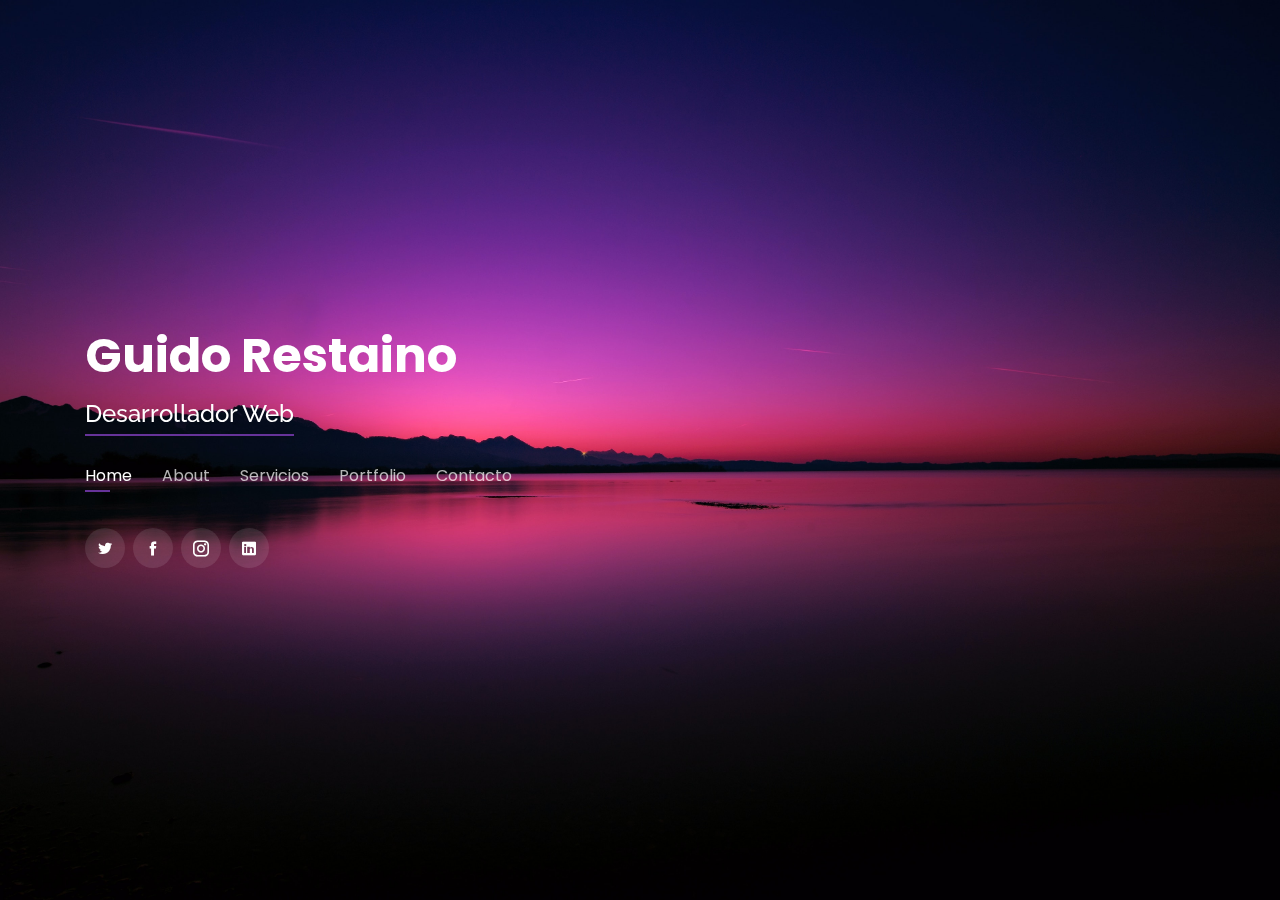
==== index.html @ 4ebf2db3 "template" ====
<!DOCTYPE html>
<html lang="en">

<head>
  <meta charset="utf-8">
  <meta content="width=device-width, initial-scale=1.0" name="viewport">

  <title>Personal Bootstrap Template</title>
  <meta content="" name="descriptison">
  <meta content="" name="keywords">

  <!-- Favicons -->
  <link href="assets/img/favicon.png" rel="icon">
  <link href="assets/img/apple-touch-icon.png" rel="apple-touch-icon">

  <!-- Google Fonts -->
  <link href="https://fonts.googleapis.com/css?family=Open+Sans:300,300i,400,400i,600,600i,700,700i|Raleway:300,300i,400,400i,500,500i,600,600i,700,700i|Poppins:300,300i,400,400i,500,500i,600,600i,700,700i" rel="stylesheet">

  <!-- Vendor CSS Files -->
  <link href="assets/vendor/bootstrap/css/bootstrap.min.css" rel="stylesheet">
  <link href="assets/vendor/icofont/icofont.min.css" rel="stylesheet">
  <link href="assets/vendor/remixicon/remixicon.css" rel="stylesheet">
  <link href="assets/vendor/owl.carousel/assets/owl.carousel.min.css" rel="stylesheet">
  <link href="assets/vendor/boxicons/css/boxicons.min.css" rel="stylesheet">
  <link href="assets/vendor/venobox/venobox.css" rel="stylesheet">

  <!-- Template Main CSS File -->
  <link href="assets/css/style.css" rel="stylesheet">

  <!-- =======================================================
  * Template Name: Personal - v2.3.0
  * Template URL: https://bootstrapmade.com/personal-free-resume-bootstrap-template/
  * Author: BootstrapMade.com
  * License: https://bootstrapmade.com/license/
  ======================================================== -->
</head>

<body>

  <!-- ======= Header ======= -->
  <header id="header" class="header-tops">
    <div class="container">

      <h1><a href="index.html">Guido Restaino</a></h1>
      <!-- Uncomment below if you prefer to use an image logo -->
      <!-- <a href="index.html" class="mr-auto"><img src="assets/img/logo.png" alt="" class="img-fluid"></a> -->
      <h2> <span>Desarrollador Web</span> </h2>

      <nav class="nav-menu d-none d-lg-block">
        <ul>
          <li class="active"><a href="#header">Home</a></li>
          <li><a href="#about">About</a></li>
          <li><a href="#services">Servicios</a></li>
          <li><a href="#portfolio">Portfolio</a></li>
          <li><a href="#contact">Contacto</a></li>
        </ul>
      </nav><!-- .nav-menu -->

      <div class="social-links">
        <a href="#" class="twitter"><i class="icofont-twitter"></i></a>
        <a href="#" class="facebook"><i class="icofont-facebook"></i></a>
        <a href="#" class="instagram"><i class="icofont-instagram"></i></a>
        <a href="#" class="linkedin"><i class="icofont-linkedin"></i></a>
      </div>

    </div>
  </header><!-- End Header -->

  <!-- ======= About Section ======= -->
  <section id="about" class="about">

    <!-- ======= About Me ======= -->
    <div class="about-me container">

      <div class="section-title">
        <h2>About</h2>
      </div>

      <div class="row">
        <div class="col-lg-4" data-aos="fade-right">
          <img src="assets/img/me.jpg" class="img-fluid" alt="">
        </div>
        <div class="col-lg-8 pt-4 pt-lg-0 content" data-aos="fade-left">
          <h3> &amp; Desarrollador Web</h3>
          <p class="font-italic">
            Lorem ipsum dolor sit amet, consectetur adipiscing elit, sed do eiusmod tempor incididunt ut labore et dolore
            magna aliqua.
          </p>
          <div class="row">
            <div class="col-lg-6">
              <ul>
                <li><i class="icofont-rounded-right"></i> <strong>Birthday:</strong> 1 May 1995</li>
                <li><i class="icofont-rounded-right"></i> <strong>Website:</strong> www.example.com</li>
                <li><i class="icofont-rounded-right"></i> <strong>Phone:</strong> +123 456 7890</li>
                <li><i class="icofont-rounded-right"></i> <strong>City:</strong> City : New York, USA</li>
              </ul>
            </div>
            <div class="col-lg-6">
              <ul>
                <li><i class="icofont-rounded-right"></i> <strong>Age:</strong> 30</li>
                <li><i class="icofont-rounded-right"></i> <strong>Degree:</strong> Master</li>
                <li><i class="icofont-rounded-right"></i> <strong>PhEmailone:</strong> email@example.com</li>
                <li><i class="icofont-rounded-right"></i> <strong>Freelance:</strong> Available</li>
              </ul>
            </div>
          </div>
          <p>
            Officiis eligendi itaque labore et dolorum mollitia officiis optio vero. Quisquam sunt adipisci omnis et ut. Nulla accusantium dolor incidunt officia tempore. Et eius omnis.
            Cupiditate ut dicta maxime officiis quidem quia. Sed et consectetur qui quia repellendus itaque neque. Aliquid amet quidem ut quaerat cupiditate. Ab et eum qui repellendus omnis culpa magni laudantium dolores.
          </p>
        </div>
      </div>

    </div><!-- End About Me -->

    <!-- ======= Counts ======= -->
    <div class="counts container">

      <div class="row">

        <div class="col-lg-3 col-md-6">
          <div class="count-box">
            <i class="icofont-simple-smile"></i>
            <span data-toggle="counter-up">232</span>
            <p>Happy Clients</p>
          </div>
        </div>

        <div class="col-lg-3 col-md-6 mt-5 mt-md-0">
          <div class="count-box">
            <i class="icofont-document-folder"></i>
            <span data-toggle="counter-up">521</span>
            <p>Projects</p>
          </div>
        </div>

        <div class="col-lg-3 col-md-6 mt-5 mt-lg-0">
          <div class="count-box">
            <i class="icofont-live-support"></i>
            <span data-toggle="counter-up">1,463</span>
            <p>Hours Of Support</p>
          </div>
        </div>

        <div class="col-lg-3 col-md-6 mt-5 mt-lg-0">
          <div class="count-box">
            <i class="icofont-users-alt-5"></i>
            <span data-toggle="counter-up">15</span>
            <p>Hard Workers</p>
          </div>
        </div>

      </div>

    </div><!-- End Counts -->

    <!-- ======= Skills  ======= -->
    <div class="skills container">

      <div class="section-title">
        <h2>Skills</h2>
      </div>

      <div class="row skills-content">

        <div class="col-lg-6">

          <div class="progress">
            <span class="skill">HTML <i class="val">100%</i></span>
            <div class="progress-bar-wrap">
              <div class="progress-bar" role="progressbar" aria-valuenow="100" aria-valuemin="0" aria-valuemax="100"></div>
            </div>
          </div>

          <div class="progress">
            <span class="skill">CSS <i class="val">90%</i></span>
            <div class="progress-bar-wrap">
              <div class="progress-bar" role="progressbar" aria-valuenow="90" aria-valuemin="0" aria-valuemax="100"></div>
            </div>
          </div>

          <div class="progress">
            <span class="skill">JavaScript <i class="val">75%</i></span>
            <div class="progress-bar-wrap">
              <div class="progress-bar" role="progressbar" aria-valuenow="75" aria-valuemin="0" aria-valuemax="100"></div>
            </div>
          </div>

        </div>

        <div class="col-lg-6">

          <div class="progress">
            <span class="skill">PHP <i class="val">80%</i></span>
            <div class="progress-bar-wrap">
              <div class="progress-bar" role="progressbar" aria-valuenow="80" aria-valuemin="0" aria-valuemax="100"></div>
            </div>
          </div>

          <div class="progress">
            <span class="skill">WordPress/CMS <i class="val">90%</i></span>
            <div class="progress-bar-wrap">
              <div class="progress-bar" role="progressbar" aria-valuenow="90" aria-valuemin="0" aria-valuemax="100"></div>
            </div>
          </div>

          <div class="progress">
            <span class="skill">Photoshop <i class="val">55%</i></span>
            <div class="progress-bar-wrap">
              <div class="progress-bar" role="progressbar" aria-valuenow="55" aria-valuemin="0" aria-valuemax="100"></div>
            </div>
          </div>

        </div>

      </div>

    </div><!-- End Skills -->

    <!-- ======= Interests ======= -->
    <div class="interests container">

      <div class="section-title">
        <h2>Interests</h2>
      </div>

      <div class="row">
        <div class="col-lg-3 col-md-4">
          <div class="icon-box">
            <i class="ri-store-line" style="color: #ffbb2c;"></i>
            <h3>Lorem Ipsum</h3>
          </div>
        </div>
        <div class="col-lg-3 col-md-4 mt-4 mt-md-0">
          <div class="icon-box">
            <i class="ri-bar-chart-box-line" style="color: #5578ff;"></i>
            <h3>Dolor Sitema</h3>
          </div>
        </div>
        <div class="col-lg-3 col-md-4 mt-4 mt-md-0">
          <div class="icon-box">
            <i class="ri-calendar-todo-line" style="color: #e80368;"></i>
            <h3>Sed perspiciatis</h3>
          </div>
        </div>
        <div class="col-lg-3 col-md-4 mt-4 mt-lg-0">
          <div class="icon-box">
            <i class="ri-paint-brush-line" style="color: #e361ff;"></i>
            <h3>Magni Dolores</h3>
          </div>
        </div>
        <div class="col-lg-3 col-md-4 mt-4">
          <div class="icon-box">
            <i class="ri-database-2-line" style="color: #47aeff;"></i>
            <h3>Nemo Enim</h3>
          </div>
        </div>
        <div class="col-lg-3 col-md-4 mt-4">
          <div class="icon-box">
            <i class="ri-gradienter-line" style="color: #ffa76e;"></i>
            <h3>Eiusmod Tempor</h3>
          </div>
        </div>
        <div class="col-lg-3 col-md-4 mt-4">
          <div class="icon-box">
            <i class="ri-file-list-3-line" style="color: #11dbcf;"></i>
            <h3>Midela Teren</h3>
          </div>
        </div>
        <div class="col-lg-3 col-md-4 mt-4">
          <div class="icon-box">
            <i class="ri-price-tag-2-line" style="color: #4233ff;"></i>
            <h3>Pira Neve</h3>
          </div>
        </div>
        <div class="col-lg-3 col-md-4 mt-4">
          <div class="icon-box">
            <i class="ri-anchor-line" style="color: #b2904f;"></i>
            <h3>Dirada Pack</h3>
          </div>
        </div>
        <div class="col-lg-3 col-md-4 mt-4">
          <div class="icon-box">
            <i class="ri-disc-line" style="color: #b20969;"></i>
            <h3>Moton Ideal</h3>
          </div>
        </div>
        <div class="col-lg-3 col-md-4 mt-4">
          <div class="icon-box">
            <i class="ri-base-station-line" style="color: #ff5828;"></i>
            <h3>Verdo Park</h3>
          </div>
        </div>
        <div class="col-lg-3 col-md-4 mt-4">
          <div class="icon-box">
            <i class="ri-fingerprint-line" style="color: #29cc61;"></i>
            <h3>Flavor Nivelanda</h3>
          </div>
        </div>
      </div>

    </div><!-- End Interests -->

    

  </section><!-- End About Section -->

 

  <!-- ======= Services Section ======= -->
  <section id="services" class="services">
    <div class="container">

      <div class="section-title">
        <h2>Services</h2>
        <p>My Services</p>
      </div>

      <div class="row">
        <div class="col-lg-4 col-md-6 d-flex align-items-stretch">
          <div class="icon-box">
            <div class="icon"><i class="bx bxl-dribbble"></i></div>
            <h4><a href="">Lorem Ipsum</a></h4>
            <p>Voluptatum deleniti atque corrupti quos dolores et quas molestias excepturi</p>
          </div>
        </div>

        <div class="col-lg-4 col-md-6 d-flex align-items-stretch mt-4 mt-md-0">
          <div class="icon-box">
            <div class="icon"><i class="bx bx-file"></i></div>
            <h4><a href="">Sed ut perspiciatis</a></h4>
            <p>Duis aute irure dolor in reprehenderit in voluptate velit esse cillum dolore</p>
          </div>
        </div>

        <div class="col-lg-4 col-md-6 d-flex align-items-stretch mt-4 mt-lg-0">
          <div class="icon-box">
            <div class="icon"><i class="bx bx-tachometer"></i></div>
            <h4><a href="">Magni Dolores</a></h4>
            <p>Excepteur sint occaecat cupidatat non proident, sunt in culpa qui officia</p>
          </div>
        </div>

        <div class="col-lg-4 col-md-6 d-flex align-items-stretch mt-4">
          <div class="icon-box">
            <div class="icon"><i class="bx bx-world"></i></div>
            <h4><a href="">Nemo Enim</a></h4>
            <p>At vero eos et accusamus et iusto odio dignissimos ducimus qui blanditiis</p>
          </div>
        </div>

        <div class="col-lg-4 col-md-6 d-flex align-items-stretch mt-4">
          <div class="icon-box">
            <div class="icon"><i class="bx bx-slideshow"></i></div>
            <h4><a href="">Dele cardo</a></h4>
            <p>Quis consequatur saepe eligendi voluptatem consequatur dolor consequuntur</p>
          </div>
        </div>

        <div class="col-lg-4 col-md-6 d-flex align-items-stretch mt-4">
          <div class="icon-box">
            <div class="icon"><i class="bx bx-arch"></i></div>
            <h4><a href="">Divera don</a></h4>
            <p>Modi nostrum vel laborum. Porro fugit error sit minus sapiente sit aspernatur</p>
          </div>
        </div>

      </div>

    </div>
  </section><!-- End Services Section -->

  <!-- ======= Portfolio Section ======= -->
  <section id="portfolio" class="portfolio">
    <div class="container">

      <div class="section-title">
        <h2>Portfolio</h2>
        <p>My Works</p>
      </div>

      <div class="row">
        <div class="col-lg-12 d-flex justify-content-center">
          <ul id="portfolio-flters">
            <li data-filter="*" class="filter-active">All</li>
            <li data-filter=".filter-app">App</li>
            <li data-filter=".filter-card">Card</li>
            <li data-filter=".filter-web">Web</li>
          </ul>
        </div>
      </div>

      <div class="row portfolio-container">

        <div class="col-lg-4 col-md-6 portfolio-item filter-app">
          <div class="portfolio-wrap">
            <img src="assets/img/portfolio/portfolio-1.jpg" class="img-fluid" alt="">
            <div class="portfolio-info">
              <h4>App 1</h4>
              <p>App</p>
              <div class="portfolio-links">
                <a href="assets/img/portfolio/portfolio-1.jpg" data-gall="portfolioGallery" class="venobox" title="App 1"><i class="bx bx-plus"></i></a>
                <a href="portfolio-details.html" data-gall="portfolioDetailsGallery" data-vbtype="iframe" class="venobox" title="Portfolio Details"><i class="bx bx-link"></i></a>
              </div>
            </div>
          </div>
        </div>

        <div class="col-lg-4 col-md-6 portfolio-item filter-web">
          <div class="portfolio-wrap">
            <img src="assets/img/portfolio/portfolio-2.jpg" class="img-fluid" alt="">
            <div class="portfolio-info">
              <h4>Web 3</h4>
              <p>Web</p>
              <div class="portfolio-links">
                <a href="assets/img/portfolio/portfolio-2.jpg" data-gall="portfolioGallery" class="venobox" title="Web 3"><i class="bx bx-plus"></i></a>
                <a href="portfolio-details.html" data-gall="portfolioDetailsGallery" data-vbtype="iframe" class="venobox" title="Portfolio Details"><i class="bx bx-link"></i></a>
              </div>
            </div>
          </div>
        </div>

        <div class="col-lg-4 col-md-6 portfolio-item filter-app">
          <div class="portfolio-wrap">
            <img src="assets/img/portfolio/portfolio-3.jpg" class="img-fluid" alt="">
            <div class="portfolio-info">
              <h4>App 2</h4>
              <p>App</p>
              <div class="portfolio-links">
                <a href="assets/img/portfolio/portfolio-3.jpg" data-gall="portfolioGallery" class="venobox" title="App 2"><i class="bx bx-plus"></i></a>
                <a href="portfolio-details.html" data-gall="portfolioDetailsGallery" data-vbtype="iframe" class="venobox" title="Portfolio Details"><i class="bx bx-link"></i></a>
              </div>
            </div>
          </div>
        </div>

        <div class="col-lg-4 col-md-6 portfolio-item filter-card">
          <div class="portfolio-wrap">
            <img src="assets/img/portfolio/portfolio-4.jpg" class="img-fluid" alt="">
            <div class="portfolio-info">
              <h4>Card 2</h4>
              <p>Card</p>
              <div class="portfolio-links">
                <a href="assets/img/portfolio/portfolio-4.jpg" data-gall="portfolioGallery" class="venobox" title="Card 2"><i class="bx bx-plus"></i></a>
                <a href="portfolio-details.html" data-gall="portfolioDetailsGallery" data-vbtype="iframe" class="venobox" title="Portfolio Details"><i class="bx bx-link"></i></a>
              </div>
            </div>
          </div>
        </div>

        <div class="col-lg-4 col-md-6 portfolio-item filter-web">
          <div class="portfolio-wrap">
            <img src="assets/img/portfolio/portfolio-5.jpg" class="img-fluid" alt="">
            <div class="portfolio-info">
              <h4>Web 2</h4>
              <p>Web</p>
              <div class="portfolio-links">
                <a href="assets/img/portfolio/portfolio-5.jpg" data-gall="portfolioGallery" class="venobox" title="Web 2"><i class="bx bx-plus"></i></a>
                <a href="portfolio-details.html" data-gall="portfolioDetailsGallery" data-vbtype="iframe" class="venobox" title="Portfolio Details"><i class="bx bx-link"></i></a>
              </div>
            </div>
          </div>
        </div>

        <div class="col-lg-4 col-md-6 portfolio-item filter-app">
          <div class="portfolio-wrap">
            <img src="assets/img/portfolio/portfolio-6.jpg" class="img-fluid" alt="">
            <div class="portfolio-info">
              <h4>App 3</h4>
              <p>App</p>
              <div class="portfolio-links">
                <a href="assets/img/portfolio/portfolio-6.jpg" data-gall="portfolioGallery" class="venobox" title="App 3"><i class="bx bx-plus"></i></a>
                <a href="portfolio-details.html" data-gall="portfolioDetailsGallery" data-vbtype="iframe" class="venobox" title="Portfolio Details"><i class="bx bx-link"></i></a>
              </div>
            </div>
          </div>
        </div>

        <div class="col-lg-4 col-md-6 portfolio-item filter-card">
          <div class="portfolio-wrap">
            <img src="assets/img/portfolio/portfolio-7.jpg" class="img-fluid" alt="">
            <div class="portfolio-info">
              <h4>Card 1</h4>
              <p>Card</p>
              <div class="portfolio-links">
                <a href="assets/img/portfolio/portfolio-7.jpg" data-gall="portfolioGallery" class="venobox" title="Card 1"><i class="bx bx-plus"></i></a>
                <a href="portfolio-details.html" data-gall="portfolioDetailsGallery" data-vbtype="iframe" class="venobox" title="Portfolio Details"><i class="bx bx-link"></i></a>
              </div>
            </div>
          </div>
        </div>

        <div class="col-lg-4 col-md-6 portfolio-item filter-card">
          <div class="portfolio-wrap">
            <img src="assets/img/portfolio/portfolio-8.jpg" class="img-fluid" alt="">
            <div class="portfolio-info">
              <h4>Card 3</h4>
              <p>Card</p>
              <div class="portfolio-links">
                <a href="assets/img/portfolio/portfolio-8.jpg" data-gall="portfolioGallery" class="venobox" title="Card 3"><i class="bx bx-plus"></i></a>
                <a href="portfolio-details.html" data-gall="portfolioDetailsGallery" data-vbtype="iframe" class="venobox" title="Portfolio Details"><i class="bx bx-link"></i></a>
              </div>
            </div>
          </div>
        </div>

        <div class="col-lg-4 col-md-6 portfolio-item filter-web">
          <div class="portfolio-wrap">
            <img src="assets/img/portfolio/portfolio-9.jpg" class="img-fluid" alt="">
            <div class="portfolio-info">
              <h4>Web 3</h4>
              <p>Web</p>
              <div class="portfolio-links">
                <a href="assets/img/portfolio/portfolio-9.jpg" data-gall="portfolioGallery" class="venobox" title="Web 3"><i class="bx bx-plus"></i></a>
                <a href="portfolio-details.html" data-gall="portfolioDetailsGallery" data-vbtype="iframe" class="venobox" title="Portfolio Details"><i class="bx bx-link"></i></a>
              </div>
            </div>
          </div>
        </div>

      </div>

    </div>
  </section><!-- End Portfolio Section -->

  <!-- ======= Contact Section ======= -->
  <section id="contact" class="contact">
    <div class="container">

      <div class="section-title">
        <h2>Contacto</h2>

      </div>

      <div class="row mt-2">

        <div class="col-md-6 d-flex align-items-stretch">
          <div class="info-box">
            <i class="bx bx-map"></i>
            <h3>Direccion</h3>
            <p>A108 Adam Street, New York, NY 535022</p>
          </div>
        </div>

        <div class="col-md-6 mt-4 mt-md-0 d-flex align-items-stretch">
          <div class="info-box">
            <i class="bx bx-share-alt"></i>
            <h3>Redes</h3>
            <div class="social-links">
              <a href="#" class="twitter"><i class="icofont-twitter"></i></a>
              <a href="#" class="facebook"><i class="icofont-facebook"></i></a>
              <a href="#" class="instagram"><i class="icofont-instagram"></i></a>
              <a href="#" class="linkedin"><i class="icofont-linkedin"></i></a>
            </div>
          </div>
        </div>

        <div class="col-md-6 mt-4 d-flex align-items-stretch">
          <div class="info-box">
            <i class="bx bx-envelope"></i>
            <h3>Correo</h3>
            <p>guidorestaino@gmail.com</p>
          </div>
        </div>
        <div class="col-md-6 mt-4 d-flex align-items-stretch">
          <div class="info-box">
            <i class="bx bx-phone-call"></i>
            <h3>Telefono</h3>
            <p>+1 5589 55488 55</p>
          </div>
        </div>
      </div>

      <form action="forms/contact.php" method="post" role="form" class="php-email-form mt-4">
        <div class="form-row">
          <div class="col-md-6 form-group">
            <input type="text" name="name" class="form-control" id="name" placeholder="Your Name" data-rule="minlen:4" data-msg="Please enter at least 4 chars" />
            <div class="validate"></div>
          </div>
          <div class="col-md-6 form-group">
            <input type="email" class="form-control" name="email" id="email" placeholder="Your Email" data-rule="email" data-msg="Please enter a valid email" />
            <div class="validate"></div>
          </div>
        </div>
        <div class="form-group">
          <input type="text" class="form-control" name="subject" id="subject" placeholder="Subject" data-rule="minlen:4" data-msg="Please enter at least 8 chars of subject" />
          <div class="validate"></div>
        </div>
        <div class="form-group">
          <textarea class="form-control" name="message" rows="5" data-rule="required" data-msg="Please write something for us" placeholder="Message"></textarea>
          <div class="validate"></div>
        </div>
        <div class="mb-3">
          <div class="loading">Loading</div>
          <div class="error-message"></div>
          <div class="sent-message">Your message has been sent. Thank you!</div>
        </div>
        <div class="text-center"><button type="submit">Send Message</button></div>
      </form>

    </div>
  </section><!-- End Contact Section -->

 

  <!-- Vendor JS Files -->
  <script src="assets/vendor/jquery/jquery.min.js"></script>
  <script src="assets/vendor/bootstrap/js/bootstrap.bundle.min.js"></script>
  <script src="assets/vendor/jquery.easing/jquery.easing.min.js"></script>
  <script src="assets/vendor/php-email-form/validate.js"></script>
  <script src="assets/vendor/waypoints/jquery.waypoints.min.js"></script>
  <script src="assets/vendor/counterup/counterup.min.js"></script>
  <script src="assets/vendor/owl.carousel/owl.carousel.min.js"></script>
  <script src="assets/vendor/isotope-layout/isotope.pkgd.min.js"></script>
  <script src="assets/vendor/venobox/venobox.min.js"></script>

  <!-- Template Main JS File -->
  <script src="assets/js/main.js"></script>

</body>

</html>
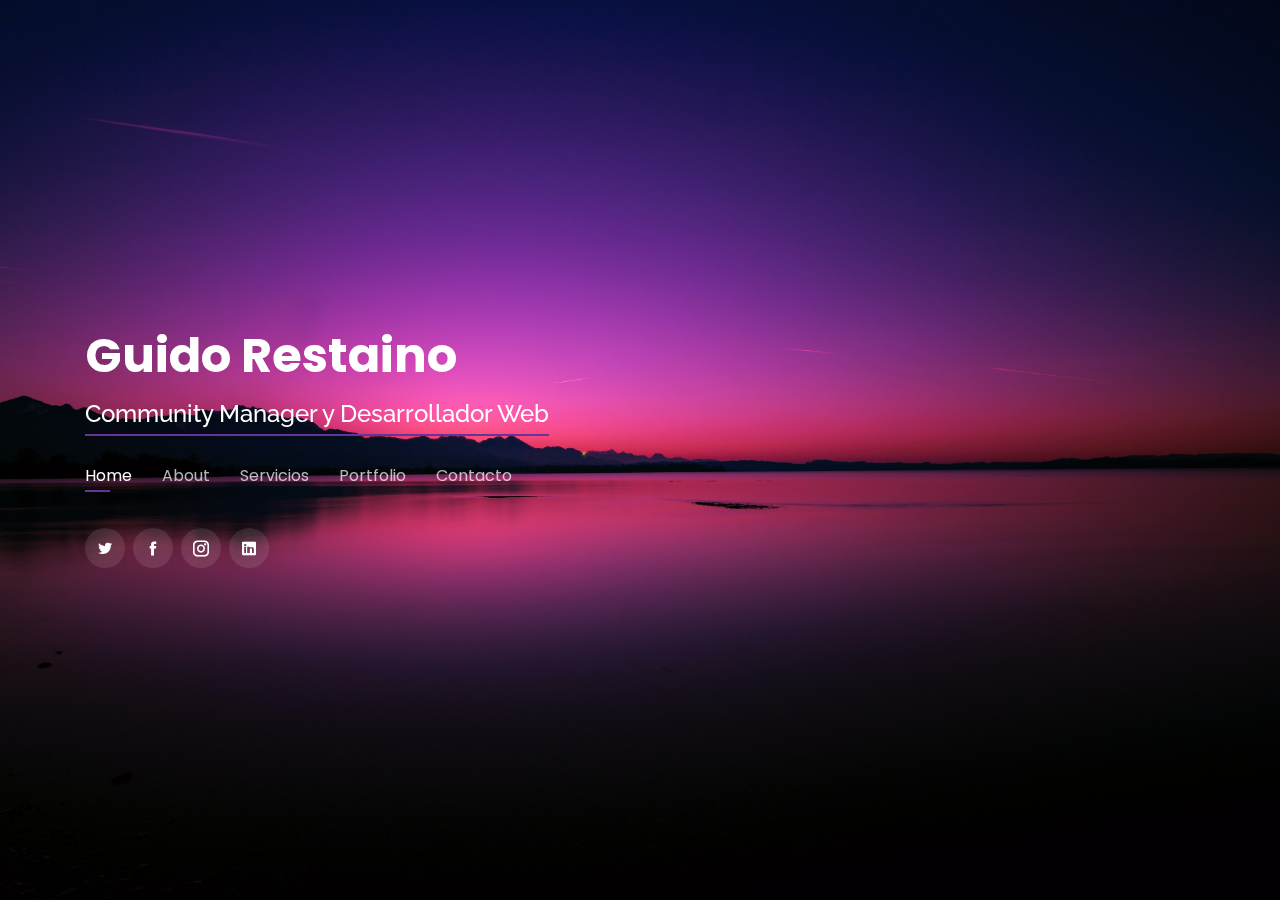
==== commit 472ec6d8: "cambio de imagenes" ====
--- a/index.html
+++ b/index.html
@@ -5,12 +5,12 @@
   <meta charset="utf-8">
   <meta content="width=device-width, initial-scale=1.0" name="viewport">
 
-  <title>Personal Bootstrap Template</title>
+  <title>Portfolio</title>
   <meta content="" name="descriptison">
   <meta content="" name="keywords">
 
   <!-- Favicons -->
-  <link href="assets/img/favicon.png" rel="icon">
+  <link href="assets/img/favicon.ico" rel="icon">
   <link href="assets/img/apple-touch-icon.png" rel="apple-touch-icon">
 
   <!-- Google Fonts -->
@@ -44,7 +44,7 @@
       <h1><a href="index.html">Guido Restaino</a></h1>
       <!-- Uncomment below if you prefer to use an image logo -->
       <!-- <a href="index.html" class="mr-auto"><img src="assets/img/logo.png" alt="" class="img-fluid"></a> -->
-      <h2> <span>Desarrollador Web</span> </h2>
+      <h2> <span>Community Manager y Desarrollador Web</span> </h2>
 
       <nav class="nav-menu d-none d-lg-block">
         <ul>
@@ -78,10 +78,10 @@
 
       <div class="row">
         <div class="col-lg-4" data-aos="fade-right">
-          <img src="assets/img/me.jpg" class="img-fluid" alt="">
+          <img src="assets/img/ME.PNG" class="img-fluid" alt="">
         </div>
         <div class="col-lg-8 pt-4 pt-lg-0 content" data-aos="fade-left">
-          <h3> &amp; Desarrollador Web</h3>
+          <h3> CM &amp; Desarrollador Web</h3>
           <p class="font-italic">
             Lorem ipsum dolor sit amet, consectetur adipiscing elit, sed do eiusmod tempor incididunt ut labore et dolore
             magna aliqua.
@@ -89,17 +89,15 @@
           <div class="row">
             <div class="col-lg-6">
               <ul>
-                <li><i class="icofont-rounded-right"></i> <strong>Birthday:</strong> 1 May 1995</li>
+                <li><i class="icofont-rounded-right"></i> <strong>Cumpleaños:</strong> 25 Jun 1991</li>
                 <li><i class="icofont-rounded-right"></i> <strong>Website:</strong> www.example.com</li>
-                <li><i class="icofont-rounded-right"></i> <strong>Phone:</strong> +123 456 7890</li>
-                <li><i class="icofont-rounded-right"></i> <strong>City:</strong> City : New York, USA</li>
+                <li><i class="icofont-rounded-right"></i> <strong>Telephono:</strong> +123 456 7890</li>
+                <li><i class="icofont-rounded-right"></i> <strong>Ciudad:</strong> Buenos Aires, Argentina</li>
               </ul>
             </div>
             <div class="col-lg-6">
               <ul>
-                <li><i class="icofont-rounded-right"></i> <strong>Age:</strong> 30</li>
-                <li><i class="icofont-rounded-right"></i> <strong>Degree:</strong> Master</li>
-                <li><i class="icofont-rounded-right"></i> <strong>PhEmailone:</strong> email@example.com</li>
+                <li><i class="icofont-rounded-right"></i> <strong>Edad:</strong> 29</li>
                 <li><i class="icofont-rounded-right"></i> <strong>Freelance:</strong> Available</li>
               </ul>
             </div>
@@ -116,13 +114,13 @@
     <!-- ======= Counts ======= -->
     <div class="counts container">
 
-      <div class="row">
+      <div class="row container justify-content-center">
 
         <div class="col-lg-3 col-md-6">
           <div class="count-box">
             <i class="icofont-simple-smile"></i>
             <span data-toggle="counter-up">232</span>
-            <p>Happy Clients</p>
+            <p>Clientes contentos</p>
           </div>
         </div>
 
@@ -130,7 +128,7 @@
           <div class="count-box">
             <i class="icofont-document-folder"></i>
             <span data-toggle="counter-up">521</span>
-            <p>Projects</p>
+            <p>Proyectos</p>
           </div>
         </div>
 
@@ -138,15 +136,11 @@
           <div class="count-box">
             <i class="icofont-live-support"></i>
             <span data-toggle="counter-up">1,463</span>
-            <p>Hours Of Support</p>
-          </div>
-        </div>
-
-        <div class="col-lg-3 col-md-6 mt-5 mt-lg-0">
-          <div class="count-box">
-            <i class="icofont-users-alt-5"></i>
-            <span data-toggle="counter-up">15</span>
-            <p>Hard Workers</p>
+            <p>Horas de soporte</p>
+          </div>
+        </div>
+
+        
           </div>
         </div>
 
@@ -221,80 +215,57 @@
     <div class="interests container">
 
       <div class="section-title">
-        <h2>Interests</h2>
+        <h2>Intereses</h2>
       </div>
 
       <div class="row">
         <div class="col-lg-3 col-md-4">
           <div class="icon-box">
-            <i class="ri-store-line" style="color: #ffbb2c;"></i>
-            <h3>Lorem Ipsum</h3>
+            <i class="ri-gamepad-fill" style="color: #ffbb2c;"></i>
+            <h3>Games</h3>
           </div>
         </div>
         <div class="col-lg-3 col-md-4 mt-4 mt-md-0">
           <div class="icon-box">
-            <i class="ri-bar-chart-box-line" style="color: #5578ff;"></i>
-            <h3>Dolor Sitema</h3>
+            <i class="ri-tv-line" style="color: #5578ff;"></i>
+            <h3>Series y Peliculas</h3>
           </div>
         </div>
         <div class="col-lg-3 col-md-4 mt-4 mt-md-0">
           <div class="icon-box">
-            <i class="ri-calendar-todo-line" style="color: #e80368;"></i>
-            <h3>Sed perspiciatis</h3>
+            <i class="ri-disc-fill" style="color: #e80368;"></i>
+            <h3>Musica</h3>
           </div>
         </div>
         <div class="col-lg-3 col-md-4 mt-4 mt-lg-0">
           <div class="icon-box">
             <i class="ri-paint-brush-line" style="color: #e361ff;"></i>
-            <h3>Magni Dolores</h3>
+            <h3>Diseñar</h3>
           </div>
         </div>
         <div class="col-lg-3 col-md-4 mt-4">
           <div class="icon-box">
-            <i class="ri-database-2-line" style="color: #47aeff;"></i>
-            <h3>Nemo Enim</h3>
+            <i class="ri-send-plane-fill" style="color: #47aeff;"></i>
+            <h3>Viajar</h3>
           </div>
         </div>
         <div class="col-lg-3 col-md-4 mt-4">
           <div class="icon-box">
-            <i class="ri-gradienter-line" style="color: #ffa76e;"></i>
-            <h3>Eiusmod Tempor</h3>
+            <i class="ri-bear-smile-line" style="color: #ffa76e;"></i>
+            <h3>Mascotas</h3>
           </div>
         </div>
         <div class="col-lg-3 col-md-4 mt-4">
           <div class="icon-box">
-            <i class="ri-file-list-3-line" style="color: #11dbcf;"></i>
-            <h3>Midela Teren</h3>
-          </div>
-        </div>
+            <i class="ri-code-box-fill" style="color: #11dbcf;"></i>
+            <h3>Programar</h3>
+          </div>
+        </div>
+        
         <div class="col-lg-3 col-md-4 mt-4">
           <div class="icon-box">
-            <i class="ri-price-tag-2-line" style="color: #4233ff;"></i>
-            <h3>Pira Neve</h3>
-          </div>
-        </div>
-        <div class="col-lg-3 col-md-4 mt-4">
-          <div class="icon-box">
-            <i class="ri-anchor-line" style="color: #b2904f;"></i>
-            <h3>Dirada Pack</h3>
-          </div>
-        </div>
-        <div class="col-lg-3 col-md-4 mt-4">
-          <div class="icon-box">
-            <i class="ri-disc-line" style="color: #b20969;"></i>
-            <h3>Moton Ideal</h3>
-          </div>
-        </div>
-        <div class="col-lg-3 col-md-4 mt-4">
-          <div class="icon-box">
-            <i class="ri-base-station-line" style="color: #ff5828;"></i>
-            <h3>Verdo Park</h3>
-          </div>
-        </div>
-        <div class="col-lg-3 col-md-4 mt-4">
-          <div class="icon-box">
-            <i class="ri-fingerprint-line" style="color: #29cc61;"></i>
-            <h3>Flavor Nivelanda</h3>
+            <i class="ri-book-2-fill" style="color: #29cc61;"></i>
+            <h3>Libros</h3>
           </div>
         </div>
       </div>
@@ -312,8 +283,8 @@
     <div class="container">
 
       <div class="section-title">
-        <h2>Services</h2>
-        <p>My Services</p>
+        <h2>Servicios</h2>
+        <p>Mis Servicios</p>
       </div>
 
       <div class="row">
@@ -574,28 +545,28 @@
       <form action="forms/contact.php" method="post" role="form" class="php-email-form mt-4">
         <div class="form-row">
           <div class="col-md-6 form-group">
-            <input type="text" name="name" class="form-control" id="name" placeholder="Your Name" data-rule="minlen:4" data-msg="Please enter at least 4 chars" />
+            <input type="text" name="name" class="form-control" id="name" placeholder="Nombre" data-rule="minlen:4" data-msg="Please enter at least 4 chars" />
             <div class="validate"></div>
           </div>
           <div class="col-md-6 form-group">
-            <input type="email" class="form-control" name="email" id="email" placeholder="Your Email" data-rule="email" data-msg="Please enter a valid email" />
+            <input type="email" class="form-control" name="email" id="email" placeholder="Correo" data-rule="email" data-msg="Please enter a valid email" />
             <div class="validate"></div>
           </div>
         </div>
         <div class="form-group">
-          <input type="text" class="form-control" name="subject" id="subject" placeholder="Subject" data-rule="minlen:4" data-msg="Please enter at least 8 chars of subject" />
+          <input type="text" class="form-control" name="subject" id="subject" placeholder="Asunto" data-rule="minlen:4" data-msg="Please enter at least 8 chars of subject" />
           <div class="validate"></div>
         </div>
         <div class="form-group">
-          <textarea class="form-control" name="message" rows="5" data-rule="required" data-msg="Please write something for us" placeholder="Message"></textarea>
+          <textarea class="form-control" name="message" rows="5" data-rule="required" data-msg="Please write something for us" placeholder="Mensaje"></textarea>
           <div class="validate"></div>
         </div>
         <div class="mb-3">
           <div class="loading">Loading</div>
           <div class="error-message"></div>
-          <div class="sent-message">Your message has been sent. Thank you!</div>
-        </div>
-        <div class="text-center"><button type="submit">Send Message</button></div>
+          <div class="sent-message">Mensaje enviado. Muchas gracias!</div>
+        </div>
+        <div class="text-center"><button type="submit">Enviar</button></div>
       </form>
 
     </div>
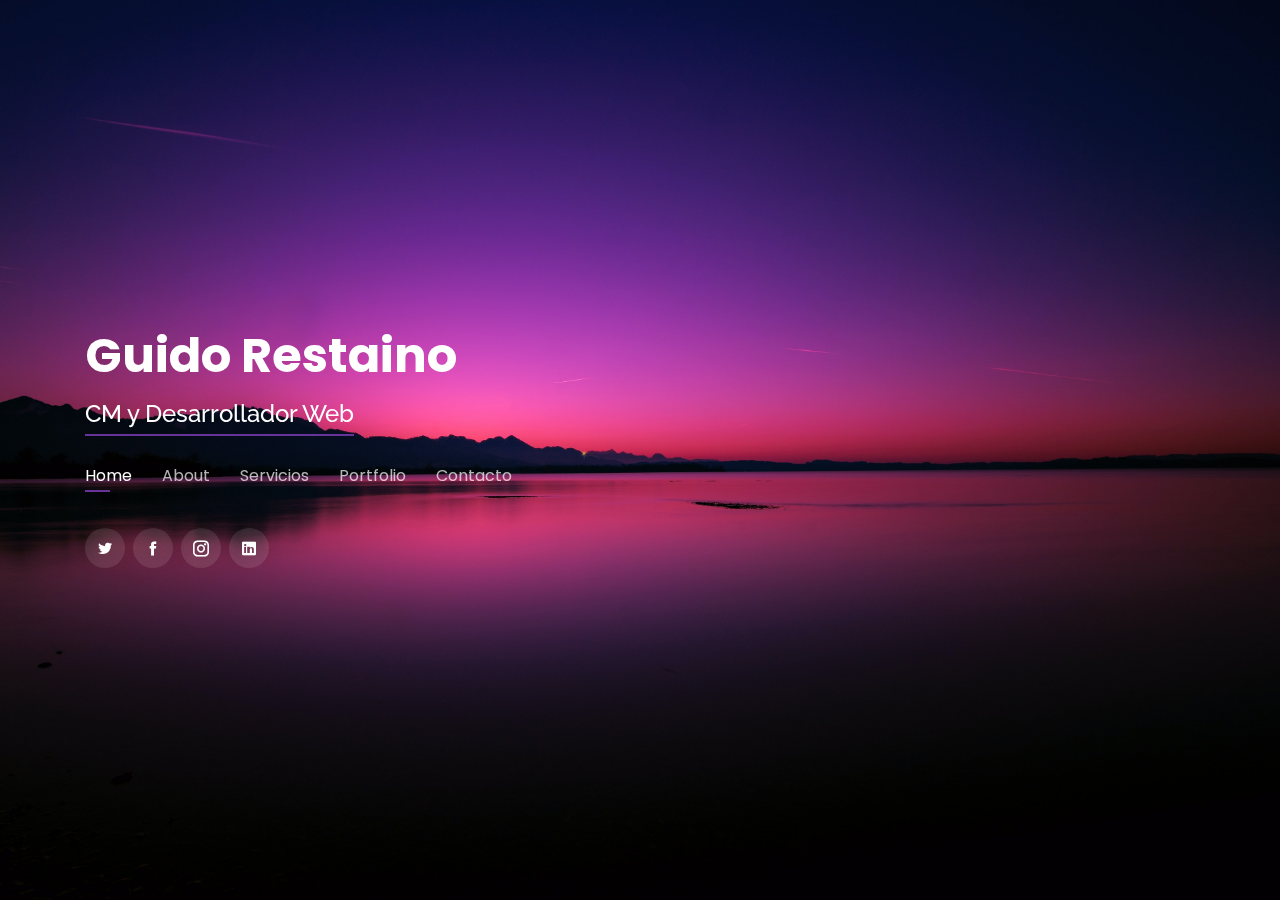
==== commit 380a5d70: "version 1" ====
--- a/index.html
+++ b/index.html
@@ -44,7 +44,7 @@
       <h1><a href="index.html">Guido Restaino</a></h1>
       <!-- Uncomment below if you prefer to use an image logo -->
       <!-- <a href="index.html" class="mr-auto"><img src="assets/img/logo.png" alt="" class="img-fluid"></a> -->
-      <h2> <span>Community Manager y Desarrollador Web</span> </h2>
+      <h2> <span>CM y Desarrollador Web</span> </h2>
 
       <nav class="nav-menu d-none d-lg-block">
         <ul>
@@ -347,7 +347,7 @@
 
       <div class="section-title">
         <h2>Portfolio</h2>
-        <p>My Works</p>
+        <p>Mis Trabajos</p>
       </div>
 
       <div class="row">
